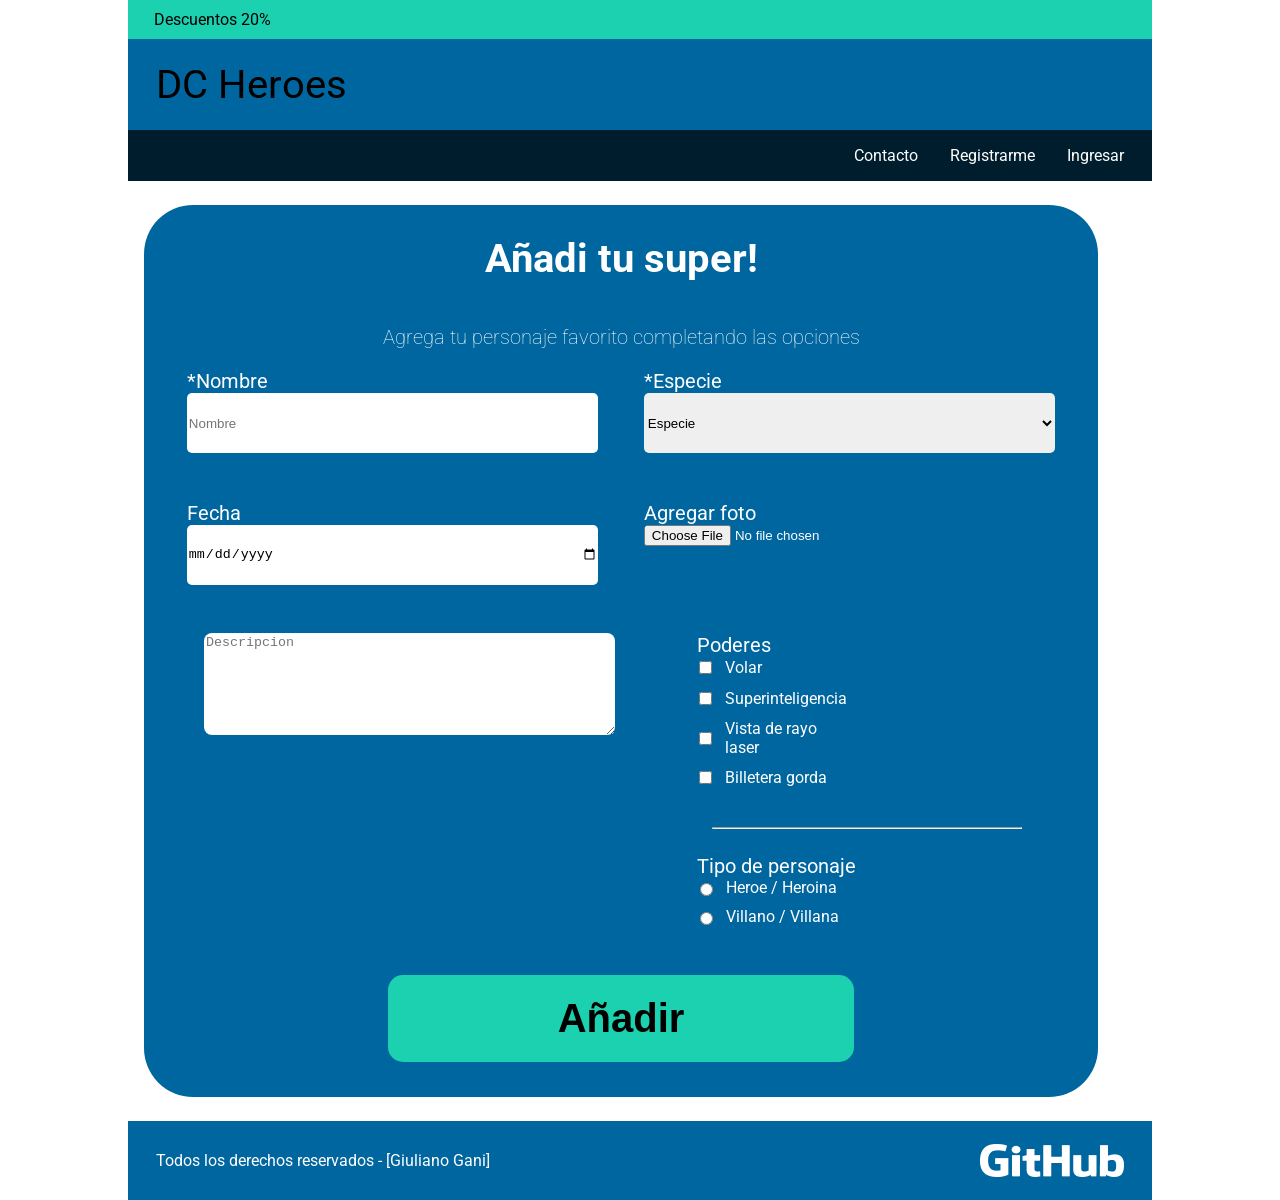
==== formularios.html @ 7554d9dc "feat html closed issue #3" ====
<!doctype html>
<html lang="es">
  <head>
    <meta charset="UTF-8" />
    <meta name="viewport" content="width=device-width, initial-scale=1.0" />
    <title>DC Heroes — Añadí tu super | Programación II</title>
    <link rel="preconnect" href="https://fonts.googleapis.com" />
    <link rel="preconnect" href="https://fonts.gstatic.com" crossorigin />
    <link
      href="https://fonts.googleapis.com/css2?family=Inter:wght@300;700&family=Karla&family=Roboto:wght@400;700&display=swap"
      rel="stylesheet" />
    <link rel="stylesheet" href="css/formularios.css" />
  </head>
  <body>
    <!--
      Plantilla guía — Completá el markup según el frame «Añadir» de Figma.
      Recordá: los tests automáticos sólo miran este archivo y css/formularios.css.
    -->
    <div class="page-shell">
      <div class="top-bar">Descuentos 20%</div>

      <header class="brand-header">
        <p class="brand-title">DC Heroes</p>
      </header>

      <nav class="main-nav" aria-label="Principal">
        <a href="#">Contacto</a>
        <a href="#">Registrarme</a>
        <a href="#">Ingresar</a>
      </nav>

      <main class="page-main">
        <!-- TODO: envolver el formulario en <form method="post" action="#"> -->
        <!-- TODO: título «Añadí tu super!» y texto guía de la maqueta -->
        <!-- TODO: campos Nombre (*), Especie (*), Fecha, Foto, Descripción -->
        <!-- TODO: fieldset Poderes con 4 checkboxes -->
        <!-- TODO: fieldset Tipo de personaje con radios name="tipo-personaje" -->
        <!-- TODO: botón <button type="submit">Añadir</button> -->

        <form action="#" method="post">
          <h1>Añadi tu super!</h1>
          <h2>Agrega tu personaje favorito completando las opciones</h2>
          <div class="container">
            <label for="nombre">*Nombre</label>
            <input type="text" name="nombre" id="nombre" placeholder="Nombre">
          </div>
          <div class="container">
            <label for="especie">*Especie</label>
            <select name="especie" id="Especie">
              <option value="">Especie</option>
              <option value="alien">Alien</option>
              <option value="humano">Humano</option>
            </select>
          </div>
          <div class="container">
            <label for="fecha">Fecha</label>
            <input type="date" name="fecha" id="fecha">
          </div>
          <div class="container">
            <label for="foto">Agregar foto</label>
            <input type="file" name="foto" id="foto">
          </div>

          <div>
            <textarea name="descripcion" id="descripcion"
              placeholder="Descripcion"></textarea>
          </div>

          <div class="fieldcontainer">
            <fieldset class="fieldpoderes">
              <legend>Poderes</legend>
              <div class="opcioncheck">
                <input type="checkbox" name="poderes" value="volar" id="volar">
                <label for="volar">Volar</label>
              </div>
              <div class="opcioncheck">
                <input type="checkbox" name="poderes" value="superinteligencia"
                  id="superinteligencia">
                <label for="superinteligencia">Superinteligencia</label>
              </div>
              <div class="opcioncheck">
                <input type="checkbox" name="poderes" value="vista" id="vista">
                <label for="vista">Vista de rayo laser</label>
              </div>
              <div class="opcioncheck">
                <input type="checkbox" name="poderes" value="billetera"
                  id="billetera">
                <label for="billetera">Billetera gorda</label>
              </div>

            </fieldset>
            <hr>
            <fieldset class="fieldtipo">
              <legend>Tipo de personaje</legend>
              <div class="opcioncheck">
                <input type="radio" name="tipo-personaje" value="heroe">
                <label for="heroe">Heroe / Heroina</label>
              </div>

              <div class="opcioncheck">
                <input type="radio" name="tipo-personaje" value="villano">
                <label for="villano">Villano / Villana</label>
              </div>

            </fieldset>
          </div>

          <div class="boton">
            <button type="submit">Añadir</button>
          </div>
        </form>
      </main>

      <footer class="site-footer">
        <p>Todos los derechos reservados - [Giuliano Gani]</p>
        <img src="/img/Github Icon.png" alt="Github Icon">
      </footer>
    </div>
  </body>
</html>
---- css/formularios.css ----
/* TODO: replicá tipografías, colores y layout del frame «Añadir» (Figma). */
/* Recordá usar display flex o grid, border-radius y padding/gap (lo piden los tests). */

*,
*::before,
*::after {
  box-sizing: border-box;
}

body {
  margin: 0;
  font-family: "Roboto", system-ui, sans-serif;
}

a {
  color: inherit;
}

.page-shell {
  max-width: 1024px;
  margin: 0 auto;
  min-height: 100vh;
  display: flex;
  flex-direction: column;
}

.top-bar {
  background: #1cd1b0;
  padding: 10px 26px;
}

.brand-header {
  background: #00669f;
  padding: 22px 28px;
}

.brand-title {
  margin: 0;
  font-size: 40px;
}

.main-nav {
  background: #001d2d;
  color: #fff;
  display: flex;
  justify-content: flex-end;
  gap: 32px;
  padding: 16px 28px;
}

.main-nav a {
  text-decoration: none;
}

.page-main {
  flex: 1;
  padding: 24px 16px;
}

.placeholder-copy {
  max-width: 640px;
  line-height: 1.5;
}

.site-footer {
  background: #00669f;
  color: #fff;
  display: flex;
  justify-content: space-between;
  align-items: center;
  padding: 14px 28px;
}

.footer-github {
  font-weight: 700;
  text-decoration: none;
  color: inherit;
}

.footer-github:hover {
  text-decoration: underline;
}

form {
  background-color: #00669F;
  min-height: 832px;
  width: 954px;
  border-radius: 49px;
  color: white;
  display: flex;
  flex-wrap: wrap;
  justify-content: space-around;
  row-gap: 30px;
  padding: 20px;
  
}

form h1{
  font-size: 40px;
  width: 100%;
  height: 70px;
  padding-top: 10px;
}
form h2{
  font-size: 20px;
  height: 14px;
  width: 100%;
  font-weight: lighter;
}
form h1, form h2{
  margin: 0;
  text-align: center;
}
button{
  height: 87px;
  width: 466px;
  border: none;
  border-radius: 15px;
  background-color: #1CD1B0;
  font-size: 40px;
  font-weight: bold;
}

.boton{
  width: 100%;
  display: flex;
  align-items: center;
}
form div{
  height: 102px;
  width: 45%;
  display: flex;
  flex-direction: column;
}

fieldset{
  border: none;
  padding: 0;
  margin: 0;
  display: flex;
  flex-direction: column;
}

.opcioncheck{
  display: flex;
  flex-direction: row;
  align-items: center;
  gap: 10px;
  height: auto;
  /* width: 100%; */
  margin-bottom: 10px;
}
.opcioncheck input{
  height: auto;
}
.fieldpoderes{
  height: 156px;
  margin-bottom: 30px;
}
.fieldtipo{
  height: 102px;
  margin-top: 10px;
}
form div input, form div select{
  border: none;
  border-radius: 5px;
}

.container input, .container select{
  height: 60px;
}
.container label{
  font-size: 20px;
}
textarea{
  height:307px;
  border: none;
  border-radius: 8px;
}

fieldset legend {
  font-size: 20px;
}
.fieldcontainer {
  height: 312px;
  width: 343px;
}

.fieldcontainer input{
  height: 15px;
}


.footer-github{
  font-size: 40px;
}

hr{
  width: 310px;
  margin-bottom: 15px;
}
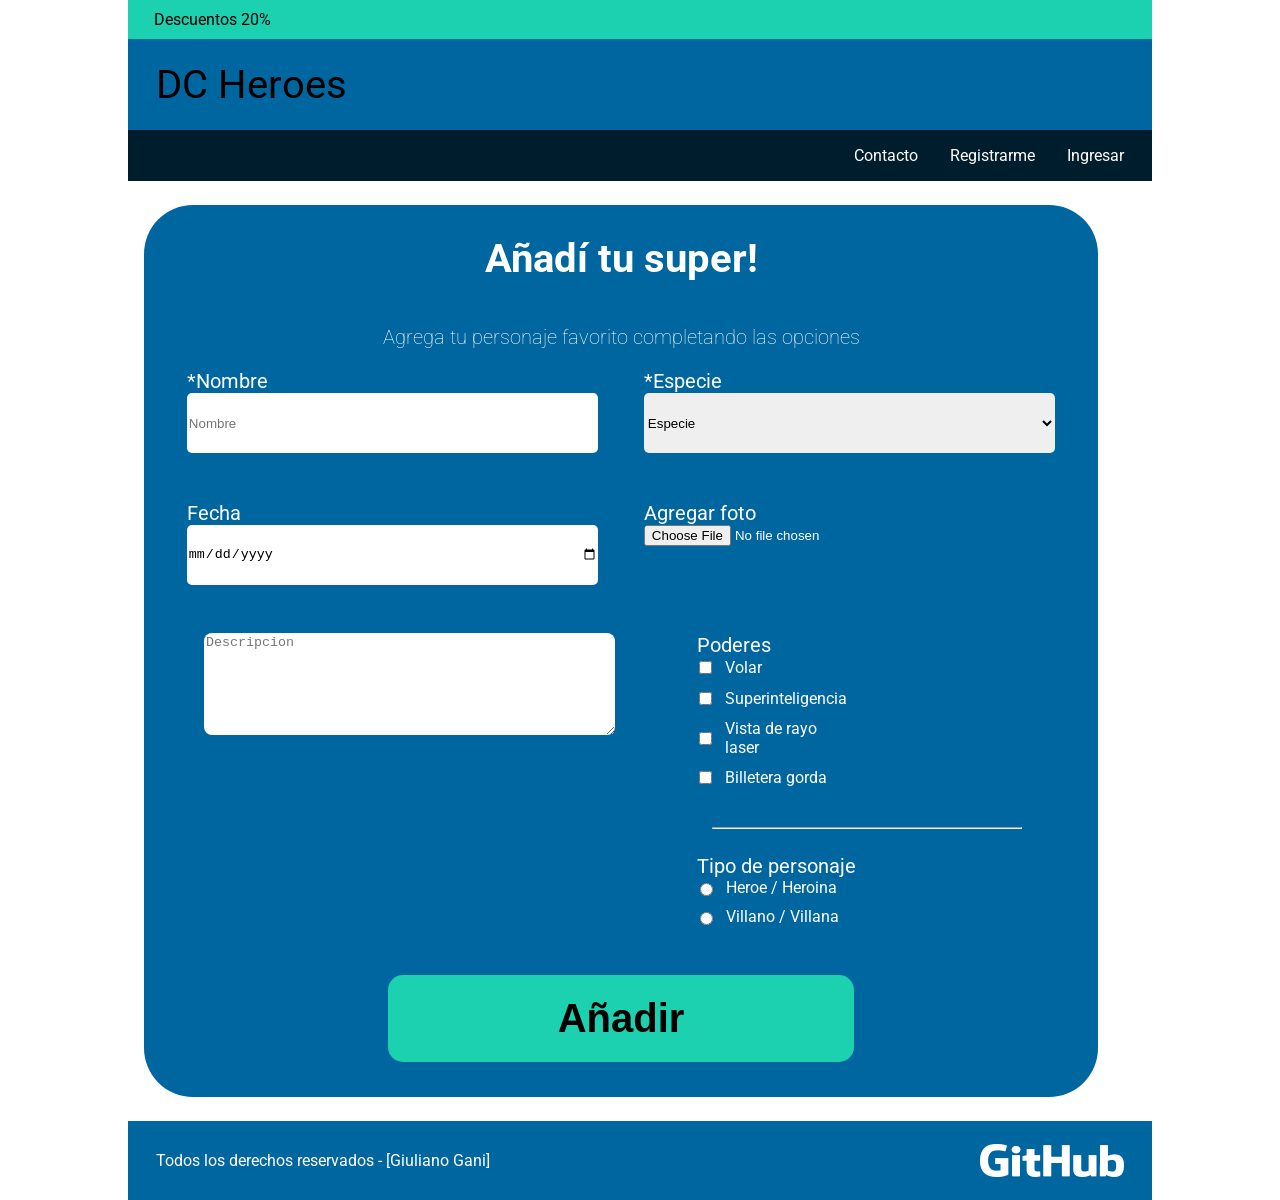
==== commit c1601a26: "feat html closed issue #10" ====
--- a/formularios.html
+++ b/formularios.html
@@ -38,24 +38,32 @@
         <!-- TODO: botón <button type="submit">Añadir</button> -->
 
         <form action="#" method="post">
-          <h1>Añadi tu super!</h1>
+          
+          <h1>Añadí tu super!</h1>
+
           <h2>Agrega tu personaje favorito completando las opciones</h2>
+          
           <div class="container">
             <label for="nombre">*Nombre</label>
             <input type="text" name="nombre" id="nombre" placeholder="Nombre">
           </div>
+
           <div class="container">
+            
             <label for="especie">*Especie</label>
             <select name="especie" id="Especie">
               <option value="">Especie</option>
               <option value="alien">Alien</option>
               <option value="humano">Humano</option>
             </select>
+          
           </div>
+
           <div class="container">
             <label for="fecha">Fecha</label>
             <input type="date" name="fecha" id="fecha">
           </div>
+
           <div class="container">
             <label for="foto">Agregar foto</label>
             <input type="file" name="foto" id="foto">
@@ -73,23 +81,27 @@
                 <input type="checkbox" name="poderes" value="volar" id="volar">
                 <label for="volar">Volar</label>
               </div>
+
               <div class="opcioncheck">
                 <input type="checkbox" name="poderes" value="superinteligencia"
                   id="superinteligencia">
                 <label for="superinteligencia">Superinteligencia</label>
               </div>
+
               <div class="opcioncheck">
                 <input type="checkbox" name="poderes" value="vista" id="vista">
                 <label for="vista">Vista de rayo laser</label>
               </div>
+
               <div class="opcioncheck">
                 <input type="checkbox" name="poderes" value="billetera"
                   id="billetera">
                 <label for="billetera">Billetera gorda</label>
               </div>
+            </fieldset>
 
-            </fieldset>
             <hr>
+            
             <fieldset class="fieldtipo">
               <legend>Tipo de personaje</legend>
               <div class="opcioncheck">
--- a/css/formularios.css
+++ b/css/formularios.css
@@ -169,15 +169,16 @@
 .container input, .container select{
   height: 60px;
 }
+
 .container label{
   font-size: 20px;
 }
+
 textarea{
   height:307px;
   border: none;
   border-radius: 8px;
 }
-
 fieldset legend {
   font-size: 20px;
 }
@@ -189,7 +190,6 @@
 .fieldcontainer input{
   height: 15px;
 }
-
 
 .footer-github{
   font-size: 40px;
